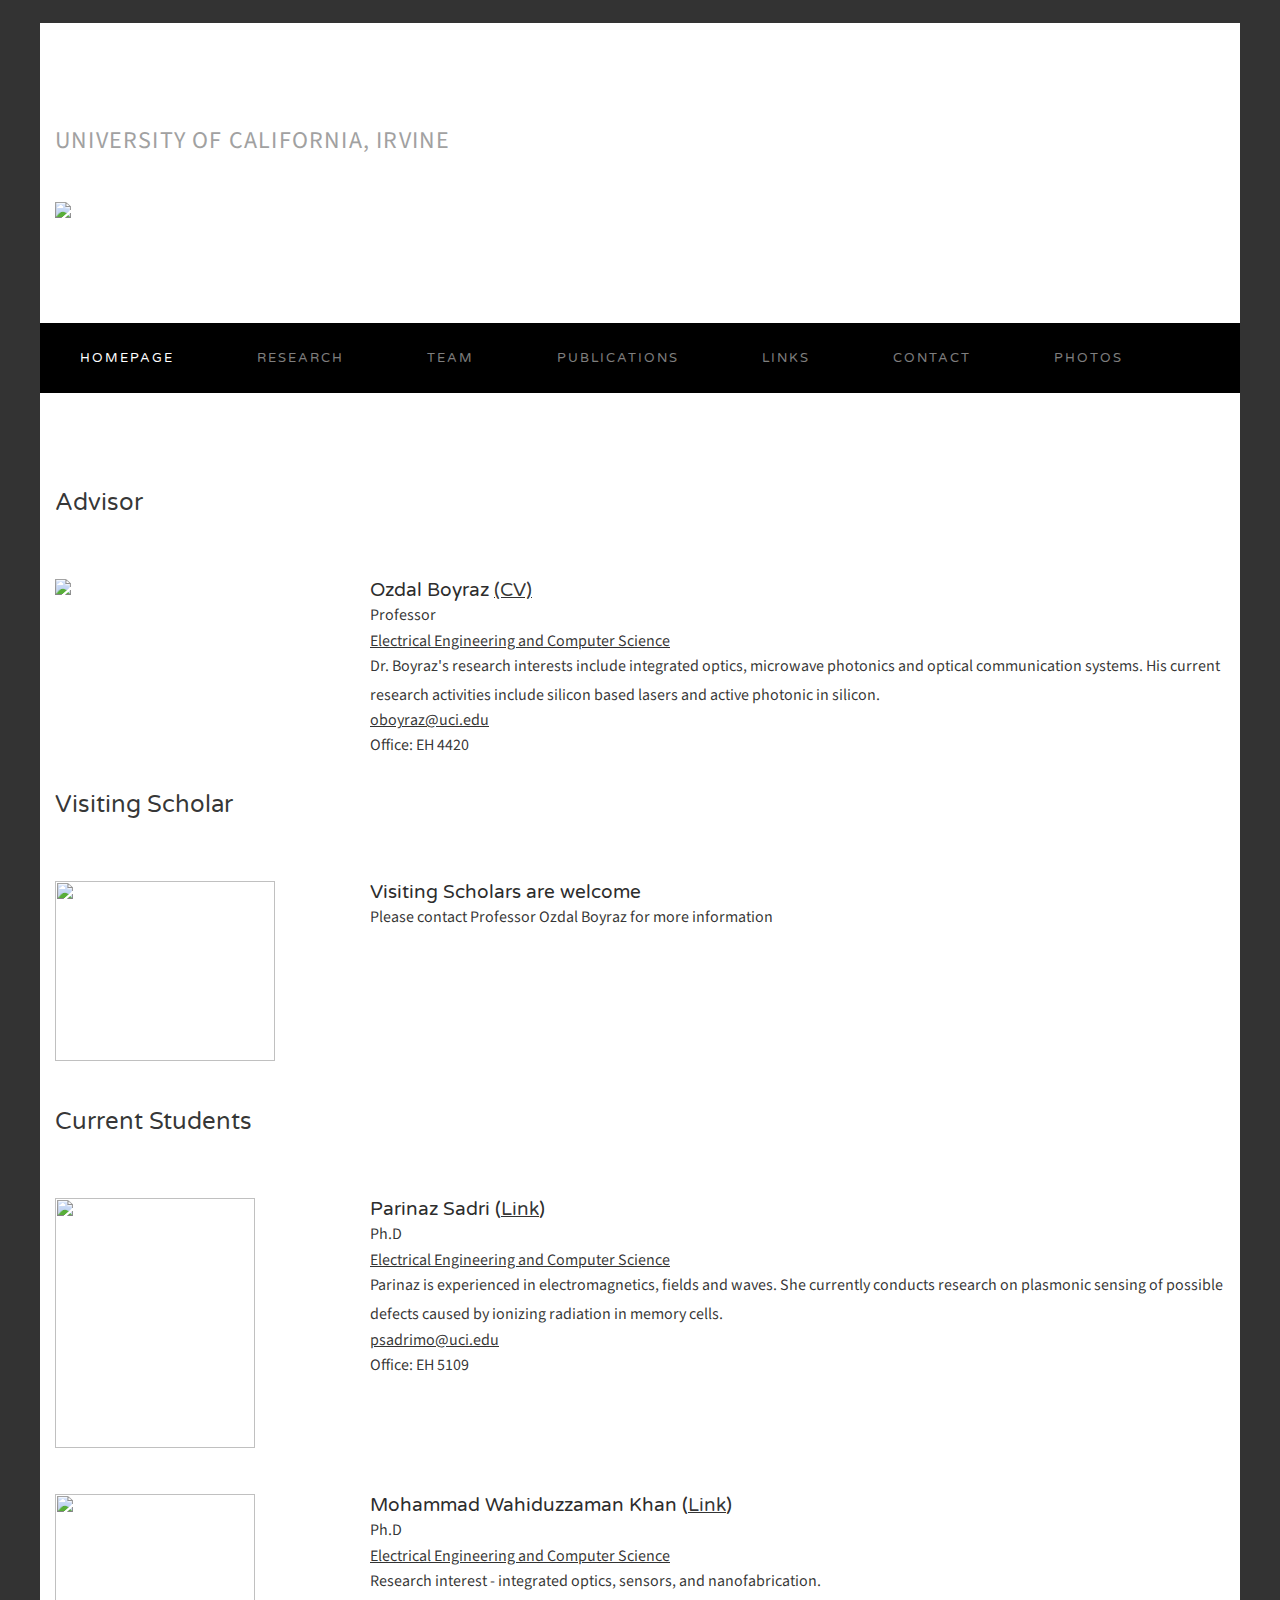
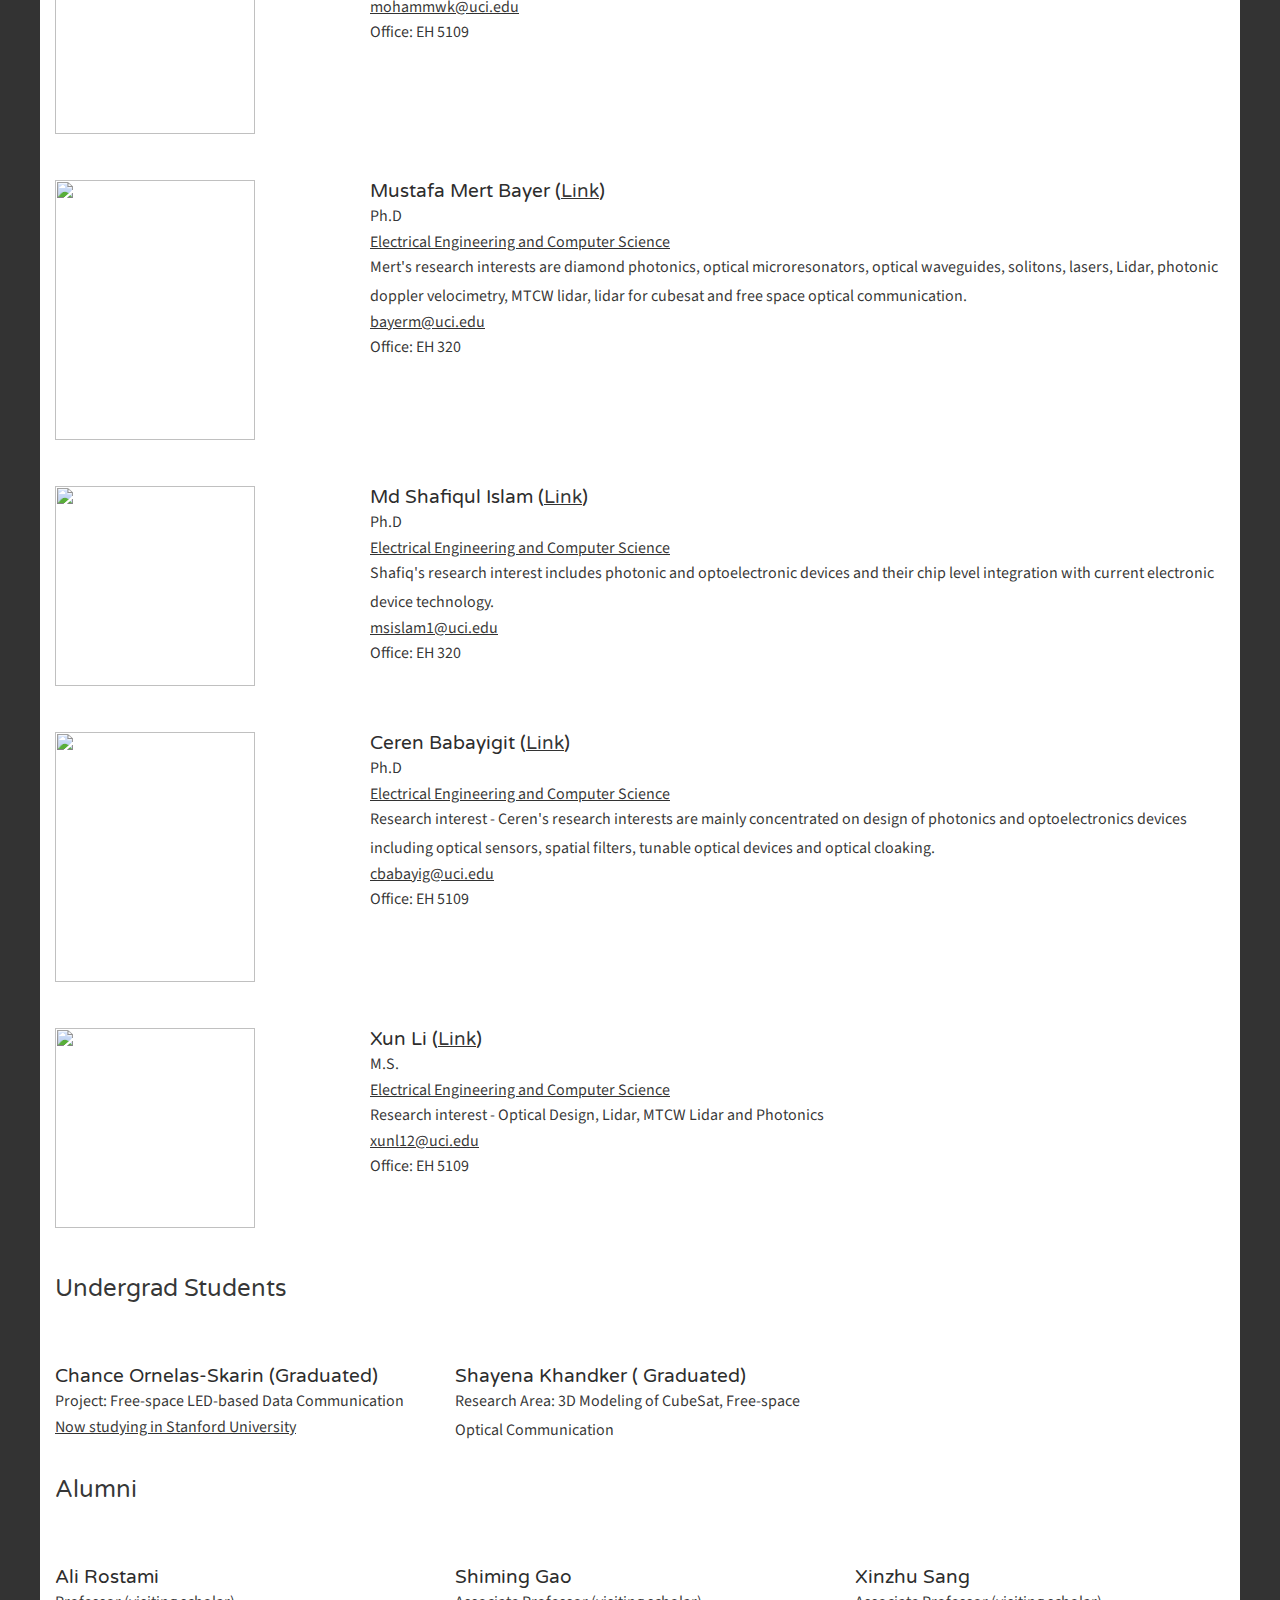
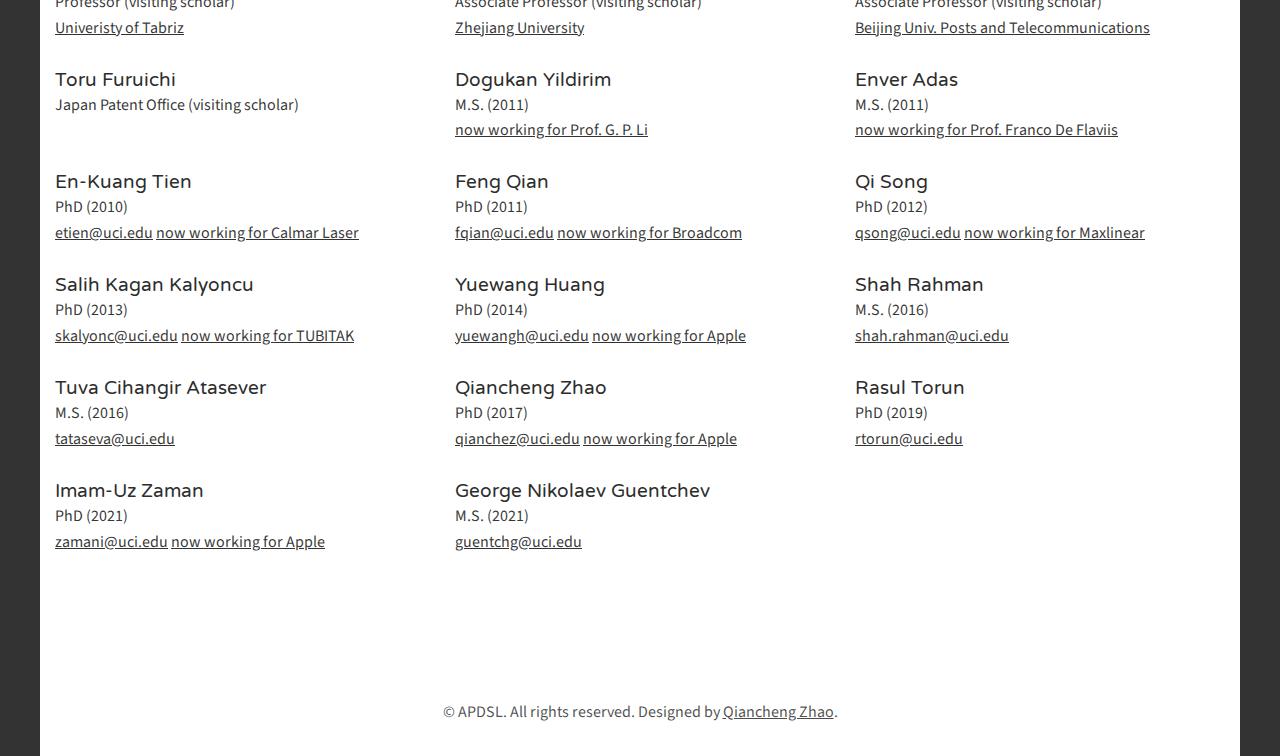
==== Frontend/team.html @ c2cfc793 "bütün dosyalar eklendi" ====
<!DOCTYPE html PUBLIC "-//W3C//DTD XHTML 1.0 Strict//EN" "http://www.w3.org/TR/xhtml1/DTD/xhtml1-strict.dtd">

<html xmlns="http://www.w3.org/1999/xhtml">
<head>
<meta http-equiv="Content-Type" content="text/html; charset=utf-8" />
<title></title>
<meta name="keywords" content="" />
<meta name="description" content="" />
<link href="http://fonts.googleapis.com/css?family=Source+Sans+Pro:200,300,400,600,700,900|Varela+Round" rel="stylesheet" />
<link href="default.css" rel="stylesheet" type="text/css" media="all" />
<link href="fonts.css" rel="stylesheet" type="text/css" media="all" />

</head>
<body>
<div id="wrapper">
	<div id="header-wrapper">
		<div id="header" class="container">
			<div id="logo">
				<h1><a href="#">Advanced Photonic Devices and Systems Laboratory</a></h1>
				<p>UNIVERSITY OF CALIFORNIA, IRVINE</a></p>
				<img class="img-responsive" src="images/logo_100x100.png" style="margin-top:40px">
				</img>
			</div>
		</div>
		<div id="menu" class="container">
			<ul>
				<li class="current_page_item"><a href="index.html" accesskey="1" title="">Homepage</a></li>
				<li><a href="research.html" accesskey="1" title="">RESEARCH</a></li>
				<li><a href="team.html" accesskey="2" title="">TEAM</a></li>
				<li><a href="publications.html" accesskey="3" title="">PUBLICATIONS</a></li>
				<li><a href="links.html" accesskey="4" title="">LINKS</a></li>
				<li><a href="contact.html" accesskey="5" title="">CONTACT</a></li>
				<li><a href="photos.html" accesskey="6" title="">PHOTOS</a></li>
	
			</ul>
		</div>
	</div>
	<div id="page" >
		<div class="title">
			<h2>Advisor</h2>
		</div>

		<div class="container">
				<div class="column3">
					<img class="img-responsive" src="http://www.eng.uci.edu/files/styles/scale_and_crop_192x192/public/profile/picture-288.jpg?itok=izm7oJVB">
				</div>
				<div class="column9">
					<h3>Ozdal Boyraz <a href="Ozdal_Boyraz_cv.pdf">(CV)</a></h3>
					<p>Professor</p>
					<a href="http://www.eng.uci.edu/dept/eecs">Electrical Engineering and Computer Science</a>
					<p>Dr. Boyraz's research interests include integrated optics, microwave photonics and optical communication systems. His current research activities include silicon based lasers and active photonic in silicon.</p>
					<a href="mailto:oboyraz@uci.edu">oboyraz@uci.edu</a>
					<p>Office: EH 4420</p>
				</div>
		</div>
		<div class="title">
			<h2>Visiting Scholar</h2>
		</div>

		<div class="container">
				<div class="column3">
					<img class="img-responsive" src="images/vis.png" height="180" width="220">
				</div>
				<div class="column9">
					<h3>Visiting Scholars are welcome</h3>
					<p>Please contact Professor Ozdal Boyraz for more information</p>
					<a href="http://www.eng.uci.edu/dept/eecs"></a>
					<p></p>
					<a href="mailto:oboyraz@uci.edu"></a>
					<p></p>
				</div>
		</div>
		<div class="title">
			<h2>Current Students</h2>
		</div>
		<div class="container">
				<div class="column3">
					<img class="img-responsive" src="images/Parinaz.jpg" height="250" width="200">
				</div>
				<div class="column9">
					<h3>Parinaz Sadri (<a href="https://www.linkedin.com/profile/view?id=AAEAAA50f6kBZValengoK9f4KX-qBR0_URmrnp0">Link</a>)</h3>
					<p>Ph.D</p>
					<a href="http://www.eng.uci.edu/dept/eecs">Electrical Engineering and Computer Science</a>
					<p>Parinaz is experienced in electromagnetics, fields and waves. She currently conducts research on plasmonic sensing of possible defects caused by ionizing radiation in memory cells.</p>
					<a href="mailto:psadrimo@uci.edu"> psadrimo@uci.edu</a>
					<p>Office: EH 5109</p>
				</div>
		</div>
		<div class="container">
				<div class="column3">
					<img class="img-responsive" src="images/Khan.png" height="240" width="200">
				</div>
				<div class="column9">
					<h3>Mohammad Wahiduzzaman Khan (<a href="http://www.wah333d.weebly.com">Link</a>)</h3>
					<p>Ph.D</p>
					<a href="http://www.eng.uci.edu/dept/eecs">Electrical Engineering and Computer Science</a>
					<p>Research interest - integrated optics, sensors, and nanofabrication.</p>
					<a href="mailto:mohammwk@uci.edu">mohammwk@uci.edu</a>
					<p>Office: EH 5109</p>
				</div>
		</div>
		<div class="container">
				<div class="column3">
					<img class="img-responsive" src="images/mert_new.JPG" height="260" width="200">
				</div>
				<div class="column9">
					<h3>Mustafa Mert Bayer (<a href="http:// www.linkedin.com/in/mert-bayer-aa631359">Link</a>)</h3>
					<p>Ph.D</p>
					<a href="http://www.eng.uci.edu/dept/eecs">Electrical Engineering and Computer Science</a>
					<p>Mert's research interests are diamond photonics, optical microresonators, optical waveguides, solitons, lasers, Lidar, photonic doppler velocimetry, MTCW lidar, lidar for cubesat and free space optical communication. </p>
					<a href="mailto:bayerm@uci.edu">bayerm@uci.edu</a>
					<p>Office: EH 320</p>
				</div>
		</div>
		<div class="container">
				<div class="column3">
					<img class="img-responsive" src="images/shafiq.jpg" height="200" width="200">
				</div>
				<div class="column9">
					<h3>Md Shafiqul Islam (<a href="">Link</a>)</h3>
					<p>Ph.D</p>
					<a href="http://www.eng.uci.edu/dept/eecs">Electrical Engineering and Computer Science</a>
					<p>Shafiq's research interest includes photonic and optoelectronic devices and their chip level integration with current electronic device technology. </p>
					<a href="mailto:msislam1@uci.edu">msislam1@uci.edu</a>
					<p>Office: EH 320</p>
				</div>
		</div>
		<div class="container">
				<div class="column3">
					<img class="img-responsive" src="images/ceren_babayigit.jpg" height="250" width="200">
				</div>
				<div class="column9">
					<h3>Ceren Babayigit (<a href="https://www.linkedin.com/in/ceren-babayi%C4%9Fit-409a06b1/">Link</a>)</h3>
					<p>Ph.D</p>
					<a href="http://www.eng.uci.edu/dept/eecs">Electrical Engineering and Computer Science</a>
					<p>Research interest - Ceren's research interests are mainly concentrated on design of photonics and optoelectronics devices including optical sensors, spatial filters, tunable optical devices and optical cloaking.</p>
					<a href="mailto:cbabayig@uci.edu">cbabayig@uci.edu</a>
					<p>Office: EH 5109</p>
				</div>
		</div>
		<div class="container">
				<div class="column3">
					<img class="img-responsive" src="images/Xun_Li.png" height="200" width="200">
				</div>
				<div class="column9">
					<h3>Xun Li (<a href="">Link</a>)</h3>
					<p>M.S.</p>
					<a href="http://www.eng.uci.edu/dept/eecs">Electrical Engineering and Computer Science</a>
					<p>Research interest - Optical Design, Lidar, MTCW Lidar and Photonics </p>
					<a href="mailto:xunl12@uci.edu">xunl12@uci.edu</a>
					<p>Office: EH 5109</p>
				</div>
		</div>

		<div class="title">
			<h2>Undergrad Students</h2>
		</div>

		<div class="container">
				<div class="column4">
					<h3> Chance Ornelas-Skarin (Graduated)</h3>
					<p>Project: Free-space LED-based Data Communication</p>
					<a href="https://www.stanford.edu/">Now studying in Stanford University</a>
				</div>
				<div class="column4">
					<h3>Shayena Khandker ( Graduated) </h3>
					<p>Research Area: 3D Modeling of CubeSat, Free-space Optical Communication</p>

				</div>
				<div class="column4">
					<h3> </h3>
					<p></p>
					<a href=""></a>
				</div>

		</div>

		<div class="title">
			<h2> Alumni</h2>
		</div>

		<div class="container">
				<div class="column4">
					<h3> Ali Rostami</h3>
					<p>Professor (visiting scholar)</p>
					<a href="http://asatid.tabrizu.ac.ir/en/pages/default.aspx?alirostami">Univeristy of Tabriz</a>
				</div>
				<div class="column4">
					<h3> Shiming Gao</h3>
					<p>Associate Professor (visiting scholar)</p>
					<a href="http://mypage.zju.edu.cn/gaosm/571403.html">Zhejiang University</a>
				</div>
				<div class="column4">
					<h3> Xinzhu Sang </h3>
					<p>Associate Professor (visiting scholar)</p>
					<a href="http://spie.org/profile/Xinzhu.Sang-57406">Beijing Univ. Posts and Telecommunications</a>
				</div>
		</div>
		<div class="container">
				<div class="column4">
					<h3> Toru Furuichi  </h3>
					<p>Japan Patent Office (visiting scholar)</p>
					<a href="http://spie.org/profile/Xinzhu.Sang-57406"></a>
				</div>
				<div class="column4">
					<h3> Dogukan Yildirim </h3>
					<p> M.S. (2011)</p>
					<a href="mailto:fqian@uci.edu"></a>
					<a href="http://www.eng.uci.edu/users/gp-li">now working for Prof. G. P. Li</a>
				</div>
				<div class="column4">
					<h3> Enver Adas  </h3>
					<p> M.S. (2011)</p>
					<a href="mailto:qsong@uci.edu"></a>
					<a href="http://www.eng.uci.edu/users/franco-de-flaviis">now working for Prof. Franco De Flaviis</a>
				</div>
		</div>


		<div class="container">
				<div class="column4">
					<h3> En-Kuang Tien </h3>
					<p> PhD (2010)</p>
					<a href="mailto:etien@uci.edu">etien@uci.edu</a>
					<a href="http://www.calmarlaser.com/">now working for Calmar Laser</a>
				</div>
				<div class="column4">
					<h3> Feng Qian </h3>
					<p> PhD (2011)</p>
					<a href="mailto:fqian@uci.edu">fqian@uci.edu</a>
					<a href="http://www.broadcom.com/">now working for Broadcom</a>
				</div>
				<div class="column4">
					<h3> Qi Song </h3>
					<p> PhD (2012)</p>
					<a href="mailto:qsong@uci.edu">qsong@uci.edu</a>
					<a href="http://www.maxlinear.com/">now working for Maxlinear</a>
				</div>
		</div>

		<div class="container">
				<div class="column4">
					<h3> Salih Kagan Kalyoncu </h3>
					<p> PhD (2013)</p>
					<a href="mailto:kalyonc@uci.edu">skalyonc@uci.edu</a>
					<a href="http://www.tubitak.gov.tr/en">now working for TUBITAK</a>
				</div>
				<div class="column4">
					<h3> Yuewang Huang </h3>
					<p> PhD (2014)</p>
					<a href="mailto:yuewangh@uci.edu">yuewangh@uci.edu</a>
					<a href="http://www.apple.com/">now working for Apple</a>
				</div>
				<div class="column4">
					<h3> Shah Rahman </h3>
					<p> M.S. (2016) </p>
					<a href="mailto:shah.rahman@uci.edu">shah.rahman@uci.edu</a>
					<a href=""></a>
				</div>				
		</div>

		<div class="container">
				<div class="column4">
					<h3> Tuva Cihangir Atasever </h3>
					<p> M.S. (2016)</p>
					<a href="mailto:tataseva@uci.edu">tataseva@uci.edu</a>
					<a href="http://www.tubitak.gov.tr/en"></a>
				</div>
				<div class="column4">
					<h3> Qiancheng Zhao </h3>
					<p> PhD (2017) </p>
					<a href="mailto:qianchez@uci.edu">qianchez@uci.edu</a>
					<a href="http://www.apple.com/">now working for Apple</a>
				</div>
				<div class="column4">
					<h3> Rasul Torun </h3>
					<p> PhD (2019) </p>
					<a href="mailto:rtorun@uci.edu">rtorun@uci.edu</a>
					<a href=""></a>
				</div>				
		</div>
		<div class="container">
				<div class="column4">
					<h3> Imam-Uz Zaman </h3>
					<p> PhD (2021)</p>
					<a href="mailto:zamani@uci.edu">zamani@uci.edu</a>
					<a href="http://www.apple.com/">now working for Apple</a>	
				</div>
				<div class="column4">
					<h3> George Nikolaev Guentchev </h3>
					<p> M.S. (2021) </p>
					<a href="mailto:guentchg@uci.edu">guentchg@uci.edu</a>
					<a href=""></a>
				</div>
				<div class="column4">
					<h3> </h3>
					<p> </p>
					<a href="mailto:"></a>
					<a href=""></a>

				</div>
		
		</div>


	</div>

<div id="footer">
	<p>&copy; APDSL. All rights reserved. Designed by <a href="mailto:qianchez@uci.edu">Qiancheng Zhao</a>.</p>
</div>
</body>
</html>
---- Frontend/default.css ----
html, body {
	height: 100%;
}

body {
	width: 1200px;
	margin-left: auto;
	margin-right: auto;
	padding: 15px;
	background: #F8F8F8 url(images/overlay.png) repeat;
	font-family: 'Source Sans Pro', sans-serif;
	font-size: 12pt;
	font-weight: 400;
	color: rgba(0,0,0,.8);
}

h1, h2, h3 {
	margin: 0;
	padding: 0;
	font-family: 'Varela Round', sans-serif;
	font-weight: 300;
	color: #2D2D2D;
}

h2 {
	padding: 0px 0px 30px 0px;
	font-size: 2.50em;
}

p, ol, ul {
	margin-top: 0px;
	margin-bottom: 0px;
}

p {
	line-height: 180%;
}

strong {
}

a {
	color: rgba(0,0,0,.8);
}

a:hover {
	text-decoration: none;
}

a img {
	border: none;
}

/*********************************************************************************/
/* Image Style                                                                   */
/*********************************************************************************/
	#img-responsive
	{
		display: block;
		max-width: 100%;
		height: auto;
	}

	.image
	{
		display: inline-block;
		border: 1px solid rgba(0,0,0,.1);
	}

	.image img
	{
		display: block;
		width: 100%;
	}

	.image-full
	{
		display: block;
		width: 100%;
		margin: 0 0 3em 0;
	}

	.image-left
	{
		float: left;
		margin: 0 2em 2em 0;
	}

	.image-centered
	{
		display: block;
		margin: 0 0 2em 0;
	}

	.image-centered img
	{
		margin: 0 auto;
		width: auto;
	}


hr {
	display: none;
}

/** WRAPPER */

#wrapper {
	background: #FFF;
	margin: 0px 0px;
}

.container {
	width: 100%;
	margin: 0px auto;
	display: flex;
}

.clearfix {
	clear: both;
}

/** HEADER */

#header-wrapper
{
	background: url(images/fibers.jpg) no-repeat left top;
	background-size: cover;
}

#header {
	position: relative;
	overflow: hidden;
	height: 300px;
}

#social
{
	position: absolute;
	top: 4em;
	right: 0;
}

/** LOGO */

#logo {
	position: absolute;
	top: 3em;
	left: 15px;
}

#logo h1, #logo p {
	margin: 0;
	padding: 0;
}

#logo h1 {
	letter-spacing: -1px;
	font-size: 2.5em;
	color: #FFF;
}

#logo p {
	padding: 0px;
	letter-spacing: 0.05em;
	text-transform: uppercase;
	font-size: 1.5em;
	color: #A1A1A1;
}

#logo p a {
	color: #FFF;
}

#logo a {
	border: none;
	background: none;
	text-decoration: none;
	color: #FFF;
}

/** MENU */

#menu {
	overflow: hidden;
	background: #000;
}

#menu ul {
	margin: 0px 0px 0px 0px;
	padding: 0px 0px;
	list-style: none;
	line-height: normal;
	text-align: center;
}

#menu li {
	display: inline-block;
}

#menu a {
	display: block;
	padding: 0px 40px 0px 40px;
	line-height: 70px;
	letter-spacing: 2px;
	text-decoration: none;
	text-transform: uppercase;
	text-align: center;
	font-family: 'Varela Round', sans-serif;
	font-size: 13px;
	color: rgba(255,255,255,0.5);
	border: none;
}

#menu a:hover, #menu .current_page_item a {
	text-decoration: none;
	color: rgba(255,255,255,1);
}

#menu .current_page_item a {
}

#menu .last {
	border-right: none;
}

/** PAGE */

#page {
	overflow: hidden;
	padding: 5em 0em;

}

	#page img
	{
		margin-bottom: 1em;
	}

	#page .title
	{
		margin-bottom: 2em;
		padding: 15px;
	}

	#page .title h2
	{
		font-size: 1.5em;
		font-weight: 400;
		color: rgba(0,0,0,0.8);
	}

	#page .title .byline
	{
		display: block;
		padding-bottom: 2em;
		color: rgba(0,0,0,0.7);
	}

#page .column1
{
	width: 582px;
}

#page .button
{
	margin-top: 1em;
}

/** CONTENT */

#content {
	float: left;
	width: 800px;
	padding-right: 50px;
	border-right: 1px solid #E6E7DC;
}

#content .post-title
{
	margin-bottom: 2em;
}

#content .post-title h2
{
	margin: 0;
	padding: 0;
}


#content .post
{
	margin-bottom: 4em;
	padding-bottom: 4em;
	border-bottom: 1px solid #E6E7DC;
}

/** SIDEBAR 1 */

#sidebar1 {
	float: right;
	width: 250px;
	margin-right: 50px;
}

#sidebar1 #box1 {
	margin-bottom: 4em;
}

#sidebar1 h2,
#sidebar2 h2
{
	font-size: 1.5em;
	font-weight: 400;
}

/** SIDEBAR 2 */

#sidebar2 {
	float: right;
	width: 250px;
}

/* Footer */

#footer {
	overflow: hidden;
	padding: 50px 0px 30px 0px;
}

#footer p {
	text-align: center;
		color: rgba(0,0,0,0.7);
}

#footer a {
		color: rgba(0,0,0,0.7);
}

/* List style 1 */

ul.style1 {
	margin: 0px;
	padding: 0px;
	list-style: none;
}

ul.style1 li {
	padding: 10px 0px 15px 0px;
	border-top: 1px solid #E6E7DC;
}

ul.style1 .first {
	padding-top: 0px;
	border-top: none;
}

/* List style 2 */

ul.style2 {
	margin: 0px;
	padding: 0px;
	list-style: none;
}

ul.style2 li {
	padding: 25px 0px 15px 0px;
	border-top: 1px solid #E6E7DC;
}

ul.style2 .first {
	padding-top: 0px;
	border-top: none;
}

ul.style2 h3 {
	padding: 0px 0px 10px 0px;
	font-size: 1.10em;
}

ul.style2 h3 a {
	color: #101010;
}

ul.style2 a {
	text-decoration: none;
}

ul.style2 a:hover {
	text-decoration: underline;
}


/* List style 3 */

ul.style3 {
	margin: 0px;
	padding: 0px;
	list-style: none;
}

ul.style3 li {
	padding: 20px 0px 20px 0px;
	border-top: 1px solid #E6E7DC;
}

ul.style3 p {
	margin: 0px;
	padding: 0px;
}

ul.style3 img {
	float: left;
	margin-top: 3px;
	margin-right: 20px;
}

ul.style3 .posted {
	padding: 10px 0px 10px 0px;
	font-size: 8pt;
	color: #A2A2A2;
}

ul.style3 .first {
	padding-top: 0px;
	border-top: none;
}

.link-style {
	display: inline-block;
	margin-top: 20px;
	padding: 7px 20px;
	background: #0C73D4;
	border-radius: 5px;
	text-decoration: none;
	text-transform: uppercase;
	color: #FFFFFF;
}


/*********************************************************************************/
/* Portfolio                                                                     */
/*********************************************************************************/

	#portfolio-wrapper
	{
		overflow: hidden;
		padding: 5em 0em;
		background: rgba(0,0,0,.02);
		background-image: url(images/overlay.png);
		background-repeat: repeat;
		border-top: 1px solid rgba(0,0,0,.05);
	}

	#portfolio
	{
		text-align: center;
	}


	#portfolio .icon
	{
		display: inline-block;
		margin-bottom: 1em;
		font-size: 2em;
		color: rgba(0,0,0,0.8);
	}

	#portfolio .box
	{
		color: rgba(0,0,0,0.5);
	}

	#portfolio h3
	{
		display: block;
		padding-bottom: 1em;
		text-transform: uppercase;
		font-size: 1.2em;
		font-weight: 400;
		color: rgba(0,0,0,0.7);
	}

	#portfolio .title
	{
	}

	#portfolio .title h2
	{
		color: rgba(0,0,0,0.8);
	}

	#portfolio .title .byline
	{
		display: block;
		padding-bottom: 2em;
		color: rgba(0,0,0,0.7);
	}
/*
	.column1,
	.column2,
	.column3,
	.column4
	{
		width: 282px;
	}

	.column1,
	.column2,
	.column3
	{
		float: left;
		margin-right: 24px;
	}
	*/
	.column1
	{
		width:8.3%;
		padding: 15px;
	}
	.column2
	{
		width:16.6%;
		padding: 15px;
	}
	.column3
	{
		width:25%;
		padding: 15px;
	}
	.column4
	{
		width:33%;
		padding: 15px;
	}
	.column5
	{
		width:41.6%;
		padding: 15px;
	}
	.column6
	{
		width:50%;
		padding: 15px;
	}
	.column7
	{
		width:58.3%;
		padding: 15px;
	}
	.column8
	{
		width:66.6%;
		padding: 15px;
	}
	.column9
	{
		width:75%;
		padding: 15px;
	}
	.column10
	{
		width:83.36%;
		padding: 15px;
	}
	.column11
	{
		width:91.6%;
		padding: 15px;
	}
	.column12
	{
		width:96%;
		padding: 15px;
	}
/*********************************************************************************/
/* Heading Titles                                                                */
/*********************************************************************************/

	.title
	{
		margin-bottom: 3em;
	}

	.title h2
	{
		margin: 0;
		padding: 0;
		font-size: 1.5em;
		font-weight: 400;
		color: rgba(0,0,0,0.8);
	}

	.title .byline
	{
		padding-top: 0.50em;
		letter-spacing: 0.15em;
		text-transform: uppercase;
		font-weight: 400;
		font-size: 1.1em;
		color: #6F6F6F;
	}

/*********************************************************************************/
/* Button Style                                                                  */
/*********************************************************************************/

	.button
	{
		display: inline-block;
		margin-top: 2em;
		padding: 0em 1em;
		background: #2B73B7;
		letter-spacing: 0.10em;
		line-height: 3em;
		text-decoration: none;
		text-transform: uppercase;
		font-weight: 400;
		font-size: 1em;
		color: #FFF;
	}

/*********************************************************************************/
/* Social Icon Styles                                                            */
/*********************************************************************************/

	ul.contact
	{
		margin: 0;
		padding: 2em 0em 0em 0em;
		list-style: none;
	}

	ul.contact li
	{
		display: inline-block;
		padding: 0em 0.10em;
		font-size: 1em;
	}

	ul.contact li span
	{
		display: none;
		margin: 0;
		padding: 0;
	}

	ul.contact li a
	{
	}

	ul.contact li a:before
	{
		display: inline-block;
		background: none;
		width: 40px;
		height: 40px;
		line-height: 40px;
		text-align: center;
		color: rgba(255,255,255,1);
	}

/******************************************************************
	Slider style
******************************************************************/

@import url(http://fonts.googleapis.com/css?family=Varela+Round);

html, body { background: #333 url("http://codepen.io/images/classy_fabric.png"); }

.slides {
    padding: 0;
    width: 609px;
    height: 420px;
    display: block;
    margin: 0 auto;
    position: relative;
}

.slides * {
    user-select: none;
    -ms-user-select: none;
    -moz-user-select: none;
    -khtml-user-select: none;
    -webkit-user-select: none;
    -webkit-touch-callout: none;
}

.slides input { display: none; }

.slide-container { display: block; }

.slide {
    top: 0;
    opacity: 0;
    width: 609px;
    height: 420px;
    display: block;
    position: absolute;

    transform: scale(0);

    transition: all .7s ease-in-out;
}

.slide img {
    width: 100%;
    height: 100%;
}

.nav label {
    width: 200px;
    height: 100%;
    display: none;
    position: absolute;

	  opacity: 0;
    z-index: 9;
    cursor: pointer;

    transition: opacity .2s;

    color: #FFF;
    font-size: 156pt;
    text-align: center;
    line-height: 380px;
    font-family: "Varela Round", sans-serif;
    background-color: rgba(255, 255, 255, .3);
    text-shadow: 0px 0px 15px rgb(119, 119, 119);
}

.slide:hover + .nav label { opacity: 0.5; }

.nav label:hover { opacity: 1; }

.nav .next { right: 0; }

input:checked + .slide-container  .slide {
    opacity: 1;

    transform: scale(1);

    transition: opacity 1s ease-in-out;
}

input:checked + .slide-container .nav label { display: block; }

.nav-dots {
	width: 100%;
	bottom: 9px;
	height: 11px;
	display: block;
	position: absolute;
	text-align: center;
}

.nav-dots .nav-dot {
	top: -5px;
	width: 11px;
	height: 11px;
	margin: 0 4px;
	position: relative;
	border-radius: 100%;
	display: inline-block;
	background-color: rgba(0, 0, 0, 0.6);
}

.nav-dots .nav-dot:hover {
	cursor: pointer;
	background-color: rgba(0, 0, 0, 0.8);
}

input#img-1:checked ~ .nav-dots label#img-dot-1,
input#img-2:checked ~ .nav-dots label#img-dot-2,
input#img-3:checked ~ .nav-dots label#img-dot-3,
input#img-4:checked ~ .nav-dots label#img-dot-4,
input#img-5:checked ~ .nav-dots label#img-dot-5,
input#img-6:checked ~ .nav-dots label#img-dot-6 {
	background: rgba(0, 0, 0, 0.8);
}
---- Frontend/fonts.css ----
@charset 'UTF-8';

@font-face
{
	font-family: 'FontAwesome';
	src: url('fonts/fontawesome-webfont.eot?v=3.0.1');
	src: url('fonts/fontawesome-webfont.eot?#iefix&v=3.0.1') format('embedded-opentype'),
	     url('fonts/fontawesome-webfont.woff?v=3.0.1') format('woff'),
	     url('fonts/fontawesome-webfont.ttf?v=3.0.1') format('truetype'),
	     url('fonts/fontawesome-webfont.svg#FontAwesome') format('svg');
	font-weight: normal;
	font-style: normal;
}

@font-face
{
	font-family: 'Font-Awesome-Social';
	src: url('fonts/fontawesome-social-webfont.eot');
	src: url('fonts/fontawesome-social-webfont.eot?#iefix') format('embedded-opentype'),
	     url('fonts/fontawesome-social-webfont.woff') format('woff'),
		 url('fonts/fontawesome-social-webfont.ttf') format('truetype'),
		 url('fonts/fontawesome-social-webfont.svg#Font-Awesome-More') format('svg');
	font-weight: normal;
	font-style: normal;
}

/*********************************************************************************/
/* Icons                                                                         */
/*********************************************************************************/

	/*
		Powered by:
		
		Font Awesome (http://fortawesome.github.com/Font-Awesome/)
		Font Awesome More (http://gregoryloucas.github.com/Font-Awesome-More/)
	*/

	.icon
	{
		text-decoration: none;
	}

		.icon:before
		{
			font-size: 1.25em;
			text-decoration: none;
			font-family: FontAwesome;
			font-weight: normal;
			font-style: normal;
			-webkit-text-rendering: optimizeLegibility;
			-moz-text-rendering: optimizeLegibility;
			-ms-text-rendering: optimizeLegibility;
			-o-text-rendering: optimizeLegibility;
			text-rendering: optimizeLegibility;
			-webkit-font-smoothing: antialiased;
			-moz-font-smoothing: antialiased;
			-ms-font-smoothing: antialiased;
			-o-font-smoothing: antialiased;
			font-smoothing: antialiased;
			-webkit-font-feature-settings: "liga" 1, "dlig" 1;
			-moz-font-feature-settings: "liga=1, dlig=1";
			-ms-font-feature-settings: "liga" 1, "dlig" 1;
			-o-font-feature-settings: "liga" 1, "dlig" 1;
			font-feature-settings: "liga" 1, "dlig" 1;
		}

		.icon-glass:before                { content: "\f000"; }
		.icon-music:before                { content: "\f001"; }
		.icon-search:before               { content: "\f002"; }
		.icon-envelope:before             { content: "\f003"; }
		.icon-heart:before                { content: "\f004"; }
		.icon-star:before                 { content: "\f005"; }
		.icon-star-empty:before           { content: "\f006"; }
		.icon-user:before                 { content: "\f007"; }
		.icon-film:before                 { content: "\f008"; }
		.icon-th-large:before             { content: "\f009"; }
		.icon-th:before                   { content: "\f00a"; }
		.icon-th-list:before              { content: "\f00b"; }
		.icon-ok:before                   { content: "\f00c"; }
		.icon-remove:before               { content: "\f00d"; }
		.icon-zoom-in:before              { content: "\f00e"; }

		.icon-zoom-out:before             { content: "\f010"; }
		.icon-off:before                  { content: "\f011"; }
		.icon-signal:before               { content: "\f012"; }
		.icon-cog:before                  { content: "\f013"; }
		.icon-trash:before                { content: "\f014"; }
		.icon-home:before                 { content: "\f015"; }
		.icon-file:before                 { content: "\f016"; }
		.icon-time:before                 { content: "\f017"; }
		.icon-road:before                 { content: "\f018"; }
		.icon-download-alt:before         { content: "\f019"; }
		.icon-download:before             { content: "\f01a"; }
		.icon-upload:before               { content: "\f01b"; }
		.icon-inbox:before                { content: "\f01c"; }
		.icon-play-circle:before          { content: "\f01d"; }
		.icon-repeat:before               { content: "\f01e"; }

		/* \f020 doesn't work in Safari. all shifted one down */
		.icon-refresh:before              { content: "\f021"; }
		.icon-list-alt:before             { content: "\f022"; }
		.icon-lock:before                 { content: "\f023"; }
		.icon-flag:before                 { content: "\f024"; }
		.icon-headphones:before           { content: "\f025"; }
		.icon-volume-off:before           { content: "\f026"; }
		.icon-volume-down:before          { content: "\f027"; }
		.icon-volume-up:before            { content: "\f028"; }
		.icon-qrcode:before               { content: "\f029"; }
		.icon-barcode:before              { content: "\f02a"; }
		.icon-tag:before                  { content: "\f02b"; }
		.icon-tags:before                 { content: "\f02c"; }
		.icon-book:before                 { content: "\f02d"; }
		.icon-bookmark:before             { content: "\f02e"; }
		.icon-print:before                { content: "\f02f"; }

		.icon-camera:before               { content: "\f030"; }
		.icon-font:before                 { content: "\f031"; }
		.icon-bold:before                 { content: "\f032"; }
		.icon-italic:before               { content: "\f033"; }
		.icon-text-height:before          { content: "\f034"; }
		.icon-text-width:before           { content: "\f035"; }
		.icon-align-left:before           { content: "\f036"; }
		.icon-align-center:before         { content: "\f037"; }
		.icon-align-right:before          { content: "\f038"; }
		.icon-align-justify:before        { content: "\f039"; }
		.icon-list:before                 { content: "\f03a"; }
		.icon-indent-left:before          { content: "\f03b"; }
		.icon-indent-right:before         { content: "\f03c"; }
		.icon-facetime-video:before       { content: "\f03d"; }
		.icon-picture:before              { content: "\f03e"; }

		.icon-pencil:before               { content: "\f040"; }
		.icon-map-marker:before           { content: "\f041"; }
		.icon-adjust:before               { content: "\f042"; }
		.icon-tint:before                 { content: "\f043"; }
		.icon-edit:before                 { content: "\f044"; }
		.icon-share:before                { content: "\f045"; }
		.icon-check:before                { content: "\f046"; }
		.icon-move:before                 { content: "\f047"; }
		.icon-step-backward:before        { content: "\f048"; }
		.icon-fast-backward:before        { content: "\f049"; }
		.icon-backward:before             { content: "\f04a"; }
		.icon-play:before                 { content: "\f04b"; }
		.icon-pause:before                { content: "\f04c"; }
		.icon-stop:before                 { content: "\f04d"; }
		.icon-forward:before              { content: "\f04e"; }

		.icon-fast-forward:before         { content: "\f050"; }
		.icon-step-forward:before         { content: "\f051"; }
		.icon-eject:before                { content: "\f052"; }
		.icon-chevron-left:before         { content: "\f053"; }
		.icon-chevron-right:before        { content: "\f054"; }
		.icon-plus-sign:before            { content: "\f055"; }
		.icon-minus-sign:before           { content: "\f056"; }
		.icon-remove-sign:before          { content: "\f057"; }
		.icon-ok-sign:before              { content: "\f058"; }
		.icon-question-sign:before        { content: "\f059"; }
		.icon-info-sign:before            { content: "\f05a"; }
		.icon-screenshot:before           { content: "\f05b"; }
		.icon-remove-circle:before        { content: "\f05c"; }
		.icon-ok-circle:before            { content: "\f05d"; }
		.icon-ban-circle:before           { content: "\f05e"; }

		.icon-arrow-left:before           { content: "\f060"; }
		.icon-arrow-right:before          { content: "\f061"; }
		.icon-arrow-up:before             { content: "\f062"; }
		.icon-arrow-down:before           { content: "\f063"; }
		.icon-share-alt:before            { content: "\f064"; }
		.icon-resize-full:before          { content: "\f065"; }
		.icon-resize-small:before         { content: "\f066"; }
		.icon-plus:before                 { content: "\f067"; }
		.icon-minus:before                { content: "\f068"; }
		.icon-asterisk:before             { content: "\f069"; }
		.icon-exclamation-sign:before     { content: "\f06a"; }
		.icon-gift:before                 { content: "\f06b"; }
		.icon-leaf:before                 { content: "\f06c"; }
		.icon-fire:before                 { content: "\f06d"; }
		.icon-eye-open:before             { content: "\f06e"; }

		.icon-eye-close:before            { content: "\f070"; }
		.icon-warning-sign:before         { content: "\f071"; }
		.icon-plane:before                { content: "\f072"; }
		.icon-calendar:before             { content: "\f073"; }
		.icon-random:before               { content: "\f074"; }
		.icon-comment:before              { content: "\f075"; }
		.icon-magnet:before               { content: "\f076"; }
		.icon-chevron-up:before           { content: "\f077"; }
		.icon-chevron-down:before         { content: "\f078"; }
		.icon-retweet:before              { content: "\f079"; }
		.icon-shopping-cart:before        { content: "\f07a"; }
		.icon-folder-close:before         { content: "\f07b"; }
		.icon-folder-open:before          { content: "\f07c"; }
		.icon-resize-vertical:before      { content: "\f07d"; }
		.icon-resize-horizontal:before    { content: "\f07e"; }

		.icon-bar-chart:before            { content: "\f080"; }
		.icon-twitter-sign:before         { content: "\f081"; }
		.icon-facebook-sign:before        { content: "\f082"; }
		.icon-camera-retro:before         { content: "\f083"; }
		.icon-key:before                  { content: "\f084"; }
		.icon-cogs:before                 { content: "\f085"; }
		.icon-comments:before             { content: "\f086"; }
		.icon-thumbs-up:before            { content: "\f087"; }
		.icon-thumbs-down:before          { content: "\f088"; }
		.icon-star-half:before            { content: "\f089"; }
		.icon-heart-empty:before          { content: "\f08a"; }
		.icon-signout:before              { content: "\f08b"; }
		.icon-linkedin-sign:before        { content: "\f08c"; }
		.icon-pushpin:before              { content: "\f08d"; }
		.icon-external-link:before        { content: "\f08e"; }

		.icon-signin:before               { content: "\f090"; }
		.icon-trophy:before               { content: "\f091"; }
		.icon-github-sign:before          { content: "\f092"; }
		.icon-upload-alt:before           { content: "\f093"; }
		.icon-lemon:before                { content: "\f094"; }
		.icon-phone:before                { content: "\f095"; }
		.icon-check-empty:before          { content: "\f096"; }
		.icon-bookmark-empty:before       { content: "\f097"; }
		.icon-phone-sign:before           { content: "\f098"; }
		.icon-twitter:before              { content: "\f099"; }
		.icon-facebook:before             { content: "\f09a"; }
		.icon-github:before               { content: "\f09b"; }
		.icon-unlock:before               { content: "\f09c"; }
		.icon-credit-card:before          { content: "\f09d"; }
		.icon-rss:before                  { content: "\f09e"; }

		.icon-hdd:before                  { content: "\f0a0"; }
		.icon-bullhorn:before             { content: "\f0a1"; }
		.icon-bell:before                 { content: "\f0a2"; }
		.icon-certificate:before          { content: "\f0a3"; }
		.icon-hand-right:before           { content: "\f0a4"; }
		.icon-hand-left:before            { content: "\f0a5"; }
		.icon-hand-up:before              { content: "\f0a6"; }
		.icon-hand-down:before            { content: "\f0a7"; }
		.icon-circle-arrow-left:before    { content: "\f0a8"; }
		.icon-circle-arrow-right:before   { content: "\f0a9"; }
		.icon-circle-arrow-up:before      { content: "\f0aa"; }
		.icon-circle-arrow-down:before    { content: "\f0ab"; }
		.icon-globe:before                { content: "\f0ac"; }
		.icon-wrench:before               { content: "\f0ad"; }
		.icon-tasks:before                { content: "\f0ae"; }

		.icon-filter:before               { content: "\f0b0"; }
		.icon-briefcase:before            { content: "\f0b1"; }
		.icon-fullscreen:before           { content: "\f0b2"; }

		.icon-group:before                { content: "\f0c0"; }
		.icon-link:before                 { content: "\f0c1"; }
		.icon-cloud:before                { content: "\f0c2"; }
		.icon-beaker:before               { content: "\f0c3"; }
		.icon-cut:before                  { content: "\f0c4"; }
		.icon-copy:before                 { content: "\f0c5"; }
		.icon-paper-clip:before           { content: "\f0c6"; }
		.icon-save:before                 { content: "\f0c7"; }
		.icon-sign-blank:before           { content: "\f0c8"; }
		.icon-reorder:before              { content: "\f0c9"; }
		.icon-list-ul:before              { content: "\f0ca"; }
		.icon-list-ol:before              { content: "\f0cb"; }
		.icon-strikethrough:before        { content: "\f0cc"; }
		.icon-underline:before            { content: "\f0cd"; }
		.icon-table:before                { content: "\f0ce"; }

		.icon-magic:before                { content: "\f0d0"; }
		.icon-truck:before                { content: "\f0d1"; }
		.icon-pinterest:before            { content: "\f0d2"; }
		.icon-pinterest-sign:before       { content: "\f0d3"; }
		.icon-google-plus-sign:before     { content: "\f0d4"; }
		.icon-google-plus:before          { content: "\f0d5"; }
		.icon-money:before                { content: "\f0d6"; }
		.icon-caret-down:before           { content: "\f0d7"; }
		.icon-caret-up:before             { content: "\f0d8"; }
		.icon-caret-left:before           { content: "\f0d9"; }
		.icon-caret-right:before          { content: "\f0da"; }
		.icon-columns:before              { content: "\f0db"; }
		.icon-sort:before                 { content: "\f0dc"; }
		.icon-sort-down:before            { content: "\f0dd"; }
		.icon-sort-up:before              { content: "\f0de"; }

		.icon-envelope-alt:before         { content: "\f0e0"; }
		.icon-linkedin:before             { content: "\f0e1"; }
		.icon-undo:before                 { content: "\f0e2"; }
		.icon-legal:before                { content: "\f0e3"; }
		.icon-dashboard:before            { content: "\f0e4"; }
		.icon-comment-alt:before          { content: "\f0e5"; }
		.icon-comments-alt:before         { content: "\f0e6"; }
		.icon-bolt:before                 { content: "\f0e7"; }
		.icon-sitemap:before              { content: "\f0e8"; }
		.icon-umbrella:before             { content: "\f0e9"; }
		.icon-paste:before                { content: "\f0ea"; }
		.icon-lightbulb:before            { content: "\f0eb"; }
		.icon-exchange:before             { content: "\f0ec"; }
		.icon-cloud-download:before       { content: "\f0ed"; }
		.icon-cloud-upload:before         { content: "\f0ee"; }

		.icon-user-md:before              { content: "\f0f0"; }
		.icon-stethoscope:before          { content: "\f0f1"; }
		.icon-suitcase:before             { content: "\f0f2"; }
		.icon-bell-alt:before             { content: "\f0f3"; }
		.icon-coffee:before               { content: "\f0f4"; }
		.icon-food:before                 { content: "\f0f5"; }
		.icon-file-alt:before             { content: "\f0f6"; }
		.icon-building:before             { content: "\f0f7"; }
		.icon-hospital:before             { content: "\f0f8"; }
		.icon-ambulance:before            { content: "\f0f9"; }
		.icon-medkit:before               { content: "\f0fa"; }
		.icon-fighter-jet:before          { content: "\f0fb"; }
		.icon-beer:before                 { content: "\f0fc"; }
		.icon-h-sign:before               { content: "\f0fd"; }
		.icon-plus-sign-alt:before        { content: "\f0fe"; }

		.icon-double-angle-left:before    { content: "\f100"; }
		.icon-double-angle-right:before   { content: "\f101"; }
		.icon-double-angle-up:before      { content: "\f102"; }
		.icon-double-angle-down:before    { content: "\f103"; }
		.icon-angle-left:before           { content: "\f104"; }
		.icon-angle-right:before          { content: "\f105"; }
		.icon-angle-up:before             { content: "\f106"; }
		.icon-angle-down:before           { content: "\f107"; }
		.icon-desktop:before              { content: "\f108"; }
		.icon-laptop:before               { content: "\f109"; }
		.icon-tablet:before               { content: "\f10a"; }
		.icon-mobile-phone:before         { content: "\f10b"; }
		.icon-circle-blank:before         { content: "\f10c"; }
		.icon-quote-left:before           { content: "\f10d"; }
		.icon-quote-right:before          { content: "\f10e"; }

		.icon-spinner:before              { content: "\f110"; }
		.icon-circle:before               { content: "\f111"; }
		.icon-reply:before                { content: "\f112"; }
		.icon-github-alt:before           { content: "\f113"; }
		.icon-folder-close-alt:before     { content: "\f114"; }
		.icon-folder-open-alt:before      { content: "\f115"; }

		.icon-blogger-sign:before,.icon-blogger:before,.icon-delicious:before,.icon-dribbble-sign:before,.icon-dribbble:before,.icon-dropbox:before,.icon-drupal:before,.icon-evernote-sign:before,.icon-evernote:before,.icon-flickr-sign:before,.icon-flickr:before,.icon-forrst-sign:before,.icon-forrst:before,.icon-foursquare-sign:before,.icon-foursquare:before,.icon-git-fork:before,.icon-hacker-news:before,.icon-instagram:before,.icon-lastfm-sign:before,.icon-lastfm:before,.icon-paypal:before,.icon-picasa-sign:before,.icon-picasa:before,.icon-reddit:before,.icon-share-this-sign:before,.icon-share-this:before,.icon-skype:before,.icon-soundcloud:before,.icon-spotify:before,.icon-stack-overflow:before,.icon-tumblr-sign:before,.icon-tumblr:before,.icon-vimeo-sign:before,.icon-vimeo:before,.icon-wordpress-sign:before,.icon-wordpress:before,.icon-yelp-sign:before,.icon-yelp:before,.icon-youtube-sign:before,.icon-youtube:before              {font-family:'Font-Awesome-Social'; }

		.icon-dropbox:before              { content: "\f300"; }
		.icon-drupal:before               { content: "\f301"; }
		.icon-git-fork:before             { content: "\f302"; }
		.icon-instagram:before            { content: "\f303"; }
		.icon-share-this-sign:before      { content: "\f304"; }
		.icon-share-this:before           { content: "\f305"; }
		.icon-foursquare-sign:before      { content: "\f306"; }
		.icon-foursquare:before           { content: "\f307"; }
		.icon-hacker-news:before          { content: "\f308"; }
		.icon-skype:before                { content: "\f309"; }
		.icon-spotify:before              { content: "\f30a"; }
		.icon-soundcloud:before           { content: "\f30b"; }
		.icon-paypal:before               { content: "\f30c"; }
		.icon-youtube-sign:before         { content: "\f30d"; }
		.icon-youtube:before              { content: "\f30e"; }
		.icon-reddit:before               { content: "\f30f"; }
		.icon-blogger-sign:before         { content: "\f310"; }
		.icon-blogger:before              { content: "\f311"; }
		.icon-dribbble-sign:before        { content: "\f312"; }
		.icon-dribbble:before             { content: "\f313"; }
		.icon-evernote-sign:before        { content: "\f314"; }
		.icon-evernote:before             { content: "\f315"; }
		.icon-flickr-sign:before          { content: "\f316"; }
		.icon-flickr:before               { content: "\f317"; }
		.icon-forrst-sign:before          { content: "\f318"; }
		.icon-forrst:before               { content: "\f319"; }
		.icon-delicious:before            { content: "\f31a"; }
		.icon-lastfm-sign:before          { content: "\f31b"; }
		.icon-lastfm:before               { content: "\f31c"; }
		.icon-picasa-sign:before          { content: "\f31d"; }
		.icon-picasa:before               { content: "\f31e"; }
		.icon-stack-overflow:before       { content: "\f320"; }
		.icon-tumblr-sign:before          { content: "\f321"; }
		.icon-tumblr:before               { content: "\f322"; }
		.icon-vimeo-sign:before           { content: "\f323"; }
		.icon-vimeo:before                { content: "\f324"; }
		.icon-wordpress-sign:before       { content: "\f325"; }
		.icon-wordpress:before            { content: "\f326"; }
		.icon-yelp-sign:before            { content: "\f327"; }
		.icon-yelp:before                 { content: "\f328"; }
		.icon-cloud-upload:before		  { content: "\f0ee"; }
		.icon-cloud-download:before		  { content: "\f0ed"; }
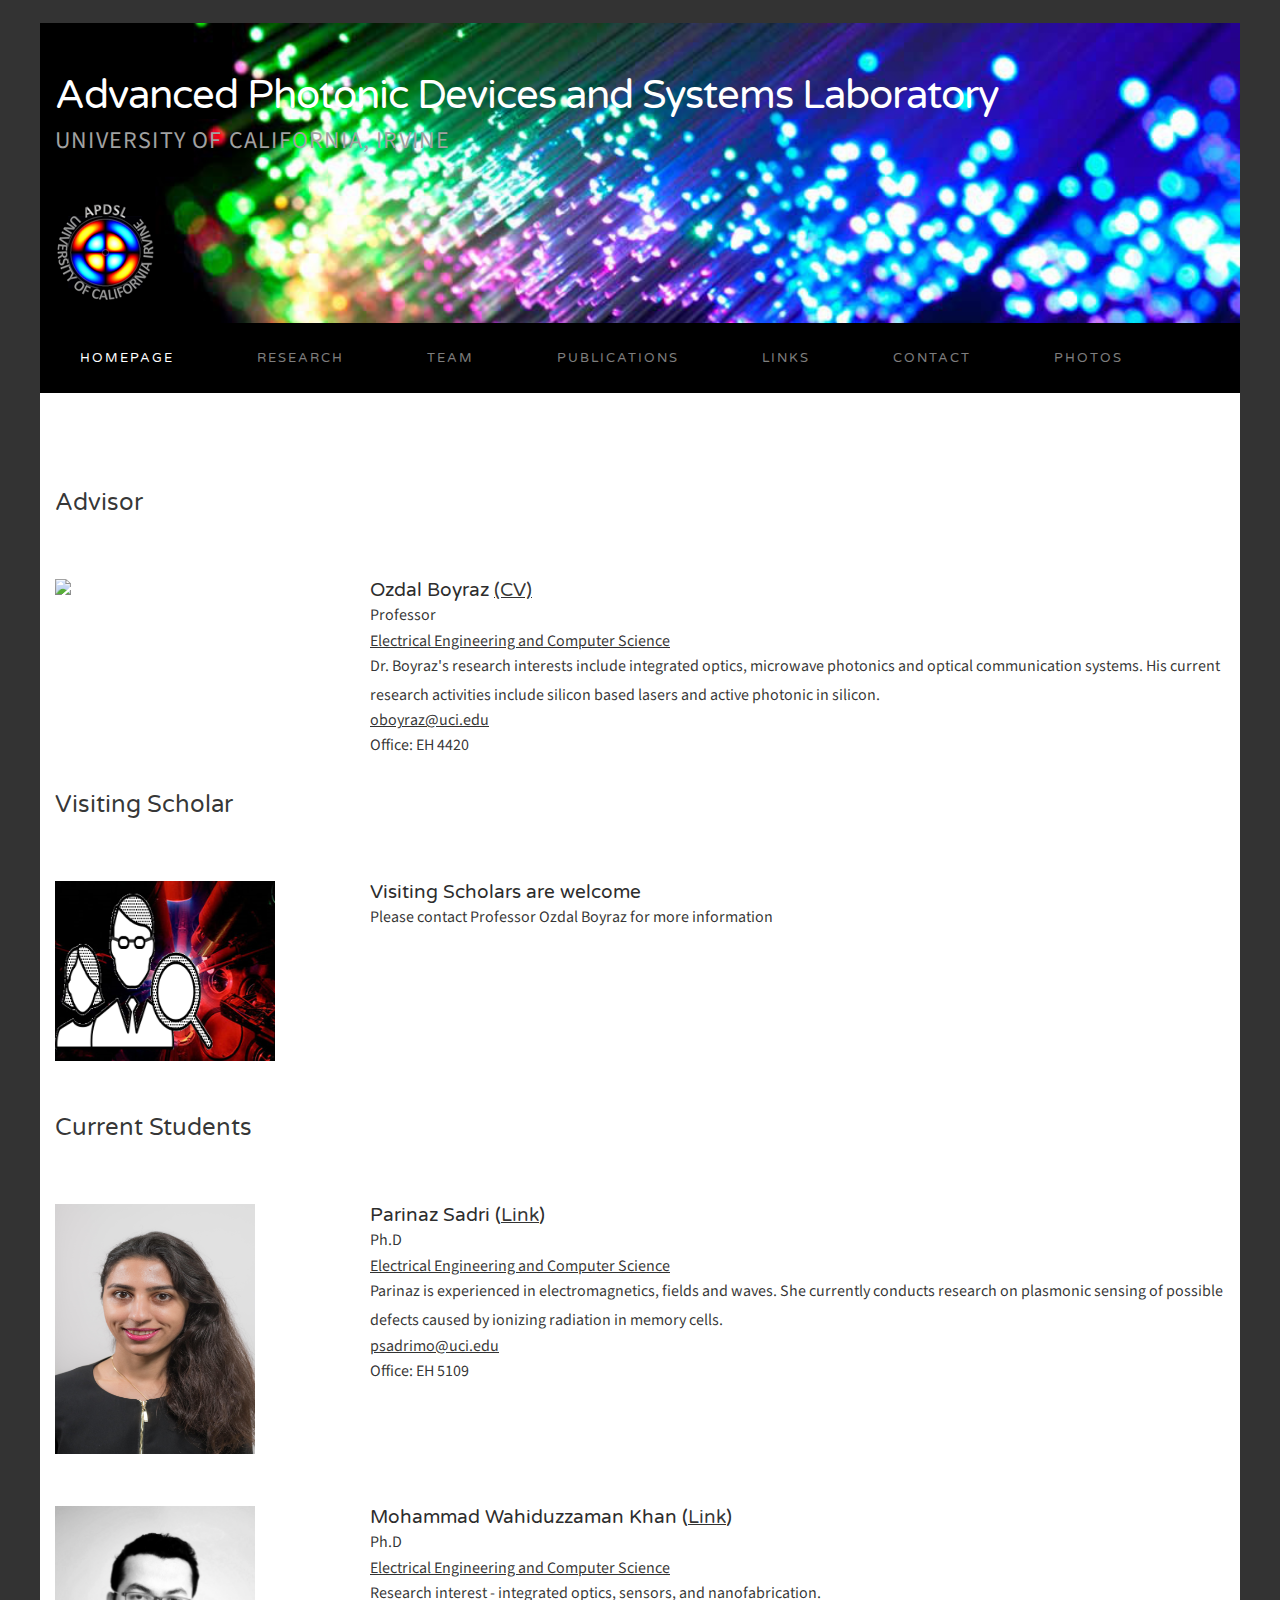
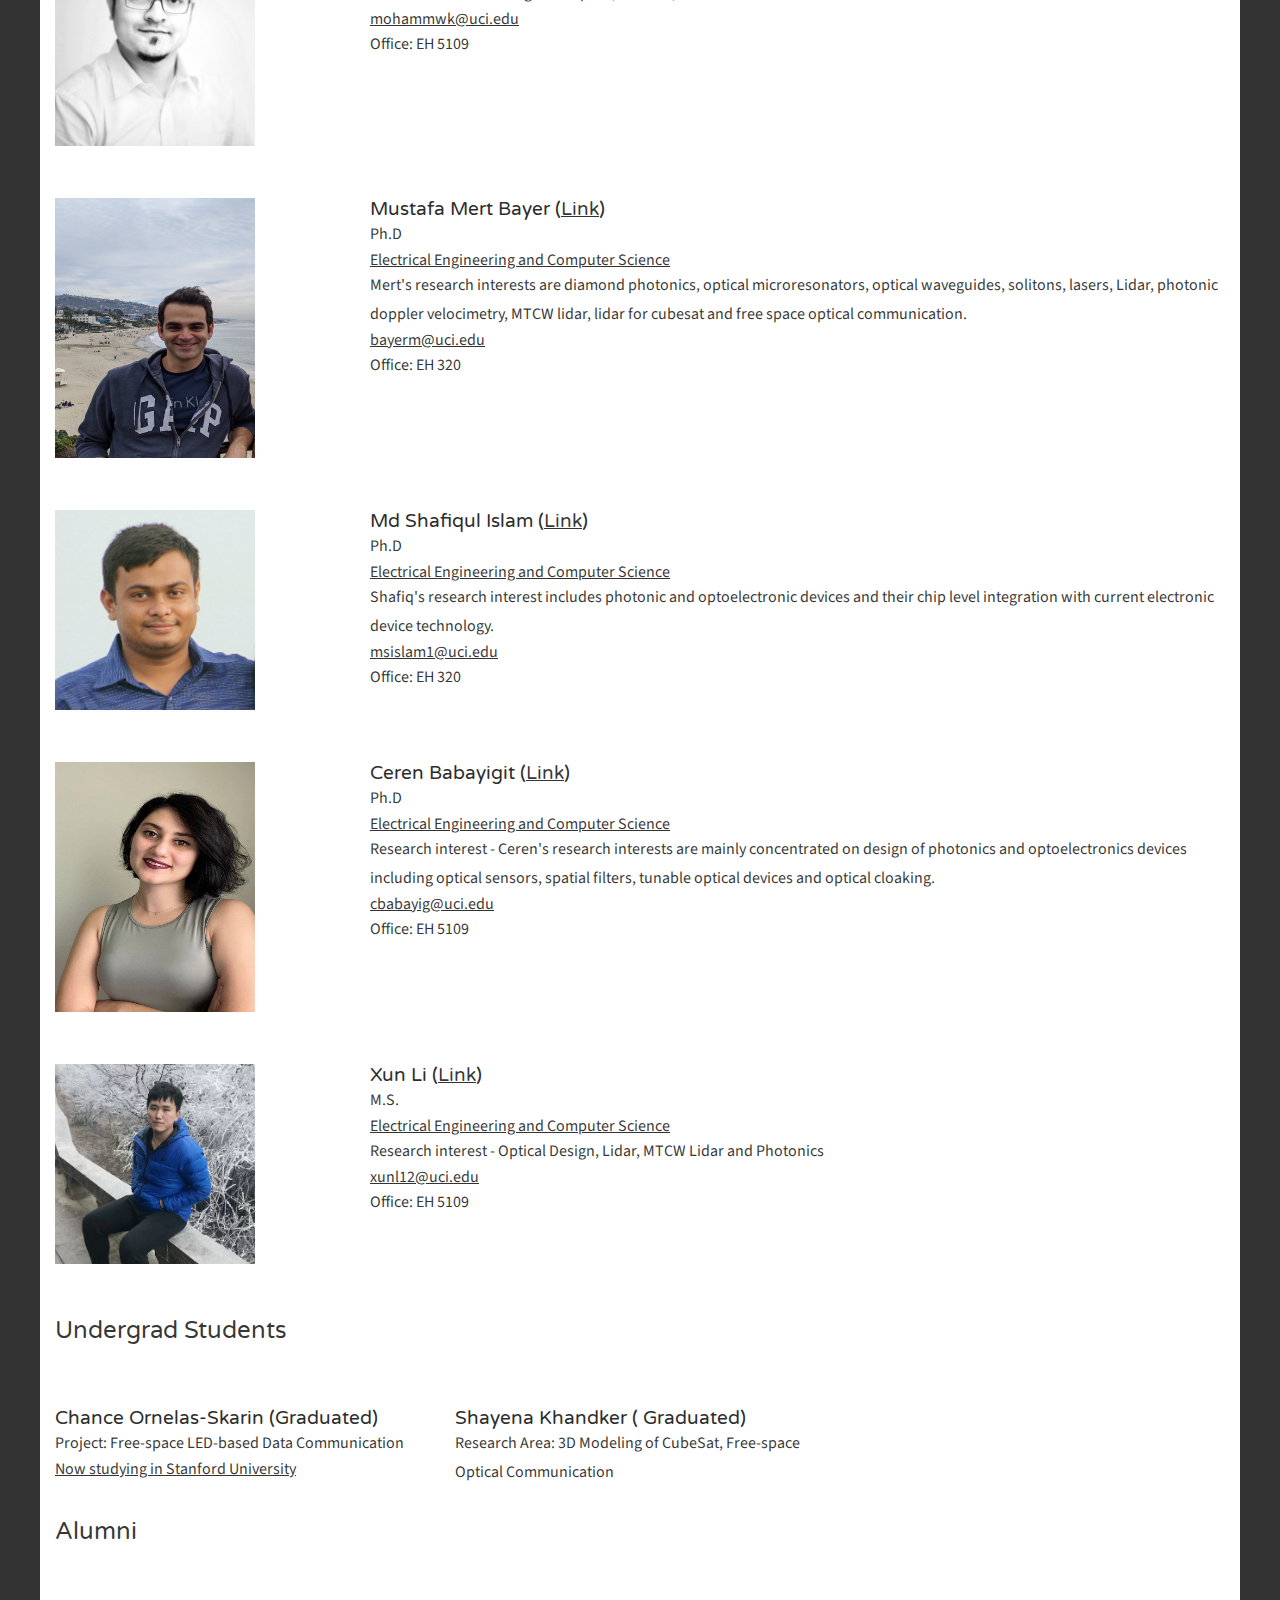
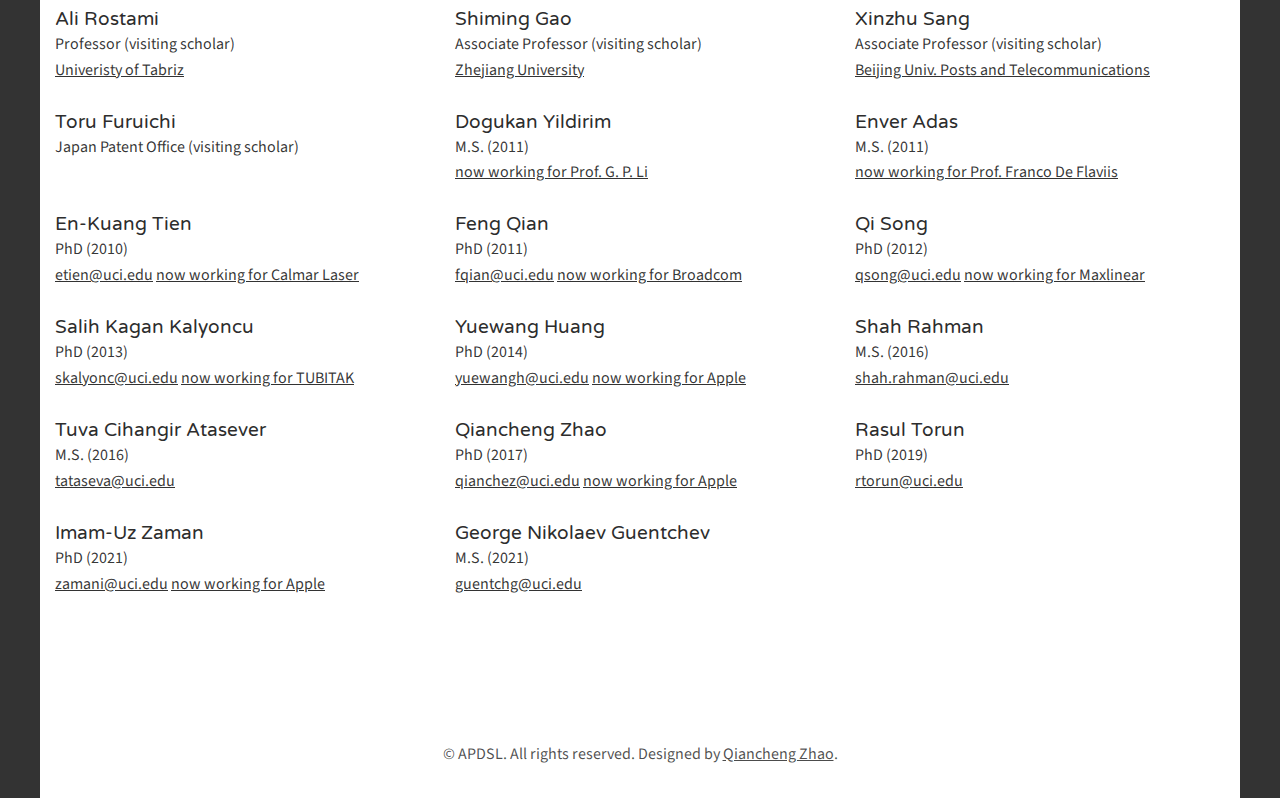
==== commit a617a331: "son hali" ====
--- a/Frontend/team.html
+++ b/Frontend/team.html
@@ -310,3 +310,26 @@
 </div>
 </body>
 </html>
+
+
+
+
+
+
+
+<!--  
+			<div class="card">
+				
+				<img class="img-responsive" src="http://www.eng.uci.edu/files/styles/scale_and_crop_192x192/public/profile/picture-288.jpg?itok=izm7oJVB">
+					
+				<h1>Ozdal Boyraz<a href="Ozdal_Boyraz_cv.pdf">(CV)</a></h1>
+				<p class="title">Professor</p>
+				<a href="http://www.eng.uci.edu/dept/eecs">Electrical Engineering and Computer Science</a>
+				<p>Dr. Boyraz's research interests include integrated optics, microwave photonics and optical communication systems. His current research activities include silicon based lasers and active photonic in silicon.</p>
+				
+				<a href="mailto:oboyraz@uci.edu"><p><button>oboyraz@uci.edu</button></p></a>
+				
+				
+			  </div>
+			
+	   -->--- a/Frontend/default.css
+++ b/Frontend/default.css
@@ -1,4 +1,3 @@
-
 html, body {
 	height: 100%;
 }
@@ -125,7 +124,7 @@
 
 #header-wrapper
 {
-	background: url(images/fibers.jpg) no-repeat left top;
+	background: url(images/fibers.jpeg) no-repeat left top;
 	background-size: cover;
 }
 
@@ -778,4 +777,48 @@
 input#img-5:checked ~ .nav-dots label#img-dot-5,
 input#img-6:checked ~ .nav-dots label#img-dot-6 {
 	background: rgba(0, 0, 0, 0.8);
-}+}
+
+
+
+
+
+
+
+/*  Card Css  */
+/*
+.card {
+	box-shadow: 0 4px 8px 0 rgba(0, 0, 0, 0.2);
+	max-width: 1000px;
+	margin: auto;
+	text-align: center;
+  }
+  
+  .title {
+	color: grey;
+	font-size: 18px;
+  }
+  
+  button {
+	border: none;
+	outline: 0;
+	display: inline-block;
+	padding: 8px;
+	color: white;
+	background-color: rgb(65, 13, 13);
+	text-align: center;
+	cursor: pointer;
+	width: 100%;
+	font-size: 18px;
+  }
+  
+  a {
+	text-decoration: none;
+	font-size: 22px;
+	color: black;
+  }
+  
+  button:hover, a:hover {
+	opacity: 0.7;
+  }
+  */--- a/Frontend/fonts.css
+++ b/Frontend/fonts.css
@@ -56,7 +56,7 @@
 			-moz-font-smoothing: antialiased;
 			-ms-font-smoothing: antialiased;
 			-o-font-smoothing: antialiased;
-			font-smoothing: antialiased;
+			-font-smoothing: antialiased;
 			-webkit-font-feature-settings: "liga" 1, "dlig" 1;
 			-moz-font-feature-settings: "liga=1, dlig=1";
 			-ms-font-feature-settings: "liga" 1, "dlig" 1;
